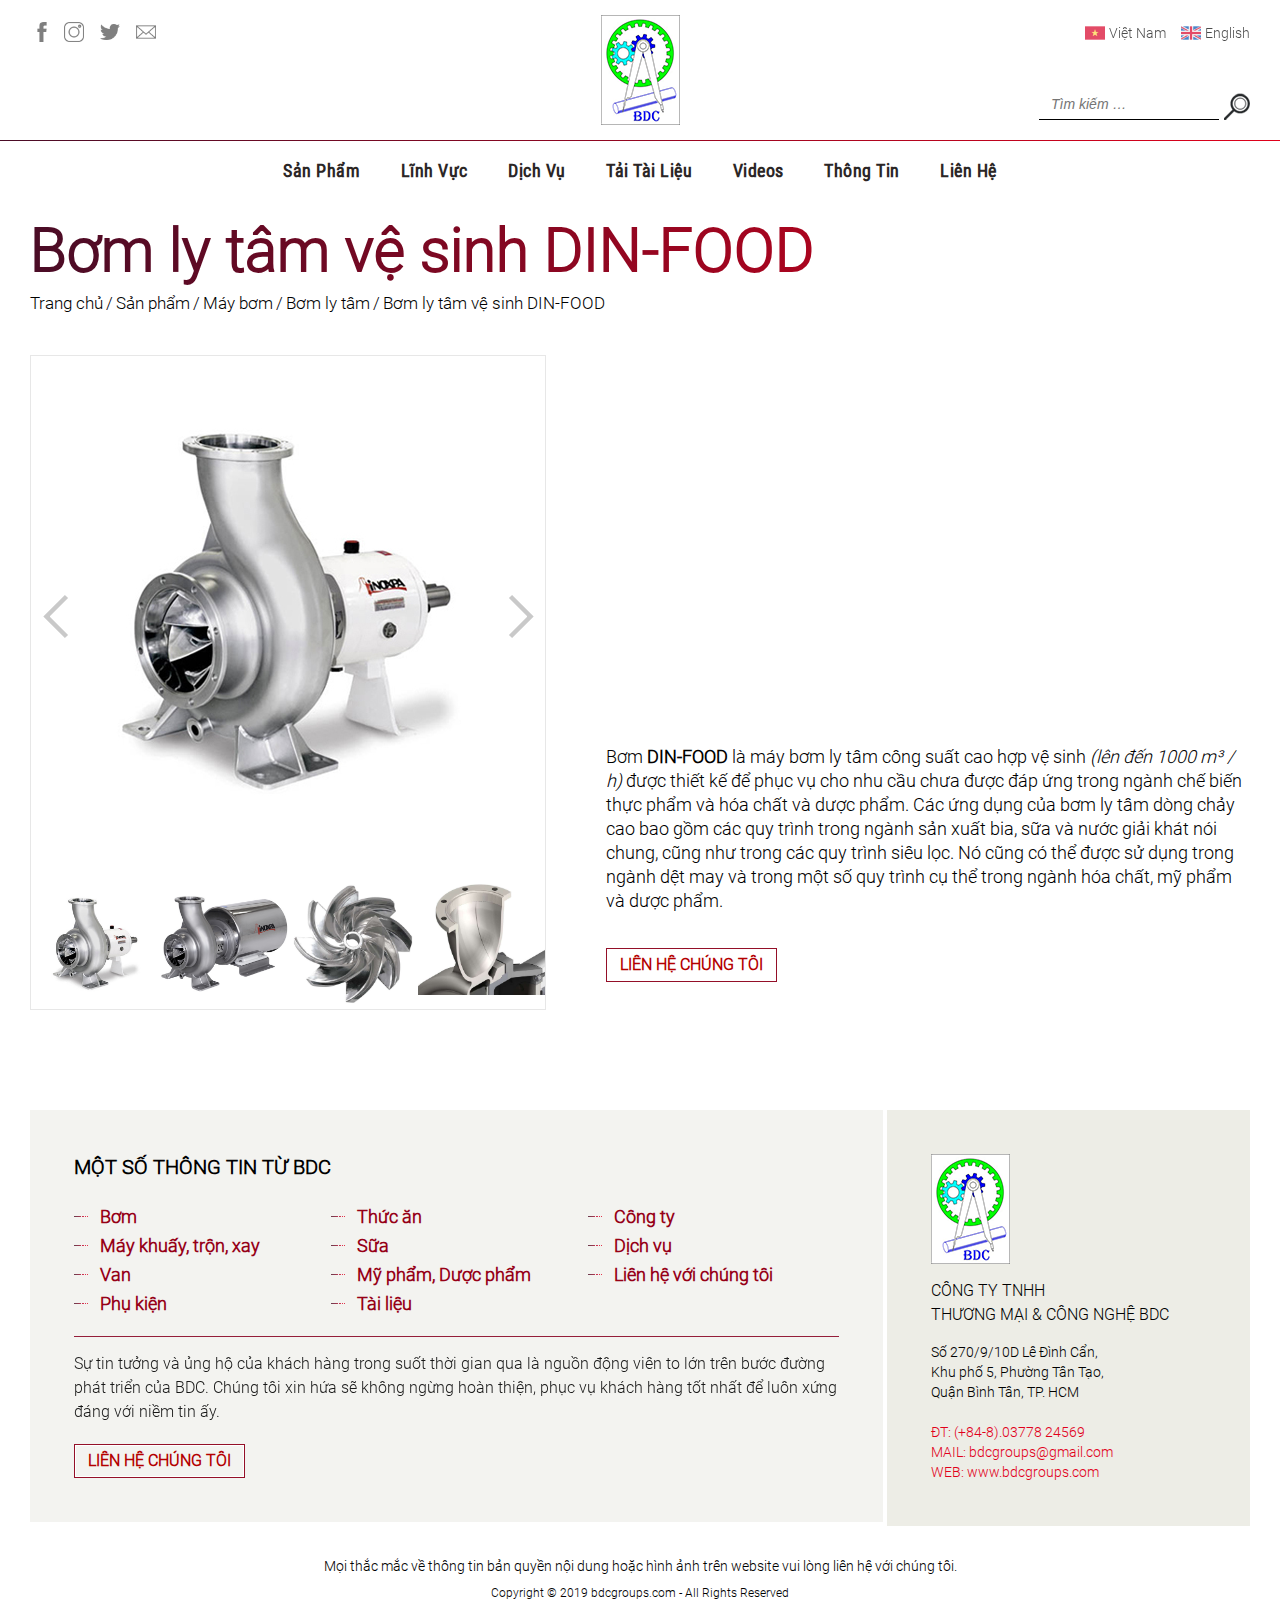
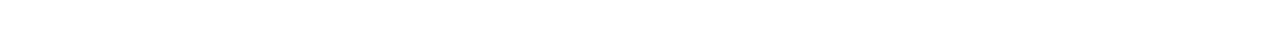
==== details.html @ 0048fda2 "update page" ====
<!DOCTYPE html>
<html>
<head lang="vi">
  <meta charset="utf-8">
  <meta http-equiv="X-UA-Compatible" content="IE=edge">
  <meta name="viewport" content="width=device-width, initial-scale=1.0, maximum-scale=1.0">
  <link rel="icon" type="image/x-icon" href="">
  <meta name="robots" content="noindex,nofollow">
  <meta name="description" content="">
  <meta name="keywords" content="">
  <meta property="og:url" content="">
  <meta property="image" content="">
  <meta property="og:title" content="CÔNG TY TNHH THƯƠNG MẠI & CÔNG NGHỆ BDC">
  <meta property="og:description" content="">
  <meta property="fb:app_id" content="">
  <meta property="og:type" content="website">
  <title>Details | CÔNG TY TNHH THƯƠNG MẠI & CÔNG NGHỆ BDC</title>
  <link rel="stylesheet" href="shared/slider/slick.css">
  <link rel="stylesheet" href="style.css">
</head>
<body>
  <header class="header">
    <div class="header-top">
      <div class="row">
        <h1 class="header-logo"><a href="/"><img src="shared/images/img_logo.png" alt="CÔNG TY TNHH THƯƠNG MẠI & CÔNG NGHỆ BDC"></a></h1>
        <div class="header-social pc">
          <ul>
            <li><a href="#" class="fb">Facebook</a></li>
            <li><a href="#" class="in">Instagram</a></li>
            <li><a href="#" class="tw">Twitter</a></li>
            <li><a href="#" class="ma">Email</a></li>
          </ul>
        </div>
        <div class="header-flag pc">
          <ul>
            <li><a href="#" class="vn">Việt Nam</a></li>
            <li><a href="#" class="en">English</a></li>
          </ul>
        </div>
        <div class="header-search pc">
          <form role="search" method="get" class="search-form" action="/">
            <label>
              <input type="search" class="search-field" placeholder="Tìm kiếm …" value="" name="s">
            </label>
            <button type="submit" class="search-submit"><span class="screen-reader-text">Tìm kiếm</span></button>
          </form>
        </div>
      </div>
    </div>
    <div class="header-navigation pc">
      <div class="inr">
        <div class="row">
          <div class="logo"><a href="/"><img src="shared/images/img_logo.png" alt="CÔNG TY TNHH THƯƠNG MẠI & CÔNG NGHỆ BDC"></a></div>
          <div class="site-header-menu">
            <nav class="main-navigation" role="navigation">
              <div class="menu-top-menu-container">
                <ul class="primary-menu">
                  <li><a href="#">Sản Phẩm</a></li>
                  <li class="active"><a href="#">Lĩnh Vực</a>
                    <ul class="sub-menu">
                      <li><a href="#">Thức Ăn</a></li>
                      <li><a href="#">Sản Phẩm Bơ Sữa</a></li>
                      <li><a href="#">Mỹ Phẩm</a></li>
                    </ul>
                  </li>
                  <li><a href="#">Dịch Vụ</a></li>
                  <li><a href="#">Tải Tài Liệu</a></li>
                  <li><a href="#">Videos</a></li>
                  <li><a href="#">Thông Tin</a></li>
                  <li><a href="#">Liên Hệ</a></li>
                </ul>
              </div>
            </nav>
          </div>
        </div>
      </div>
    </div>
    <span class="header-btn sp"></span>
    <div class="header-menusp sp">
      <span class="header-btn-close"></span>
      <div class="hld">
        <ul class="lang">
          <li><a href="#" class="vn">Việt Nam</a></li>
          <li><a href="#" class="en">English</a></li>
        </ul>
        <div class="search">
          <form role="search" method="get" class="search-form" action="/">
            <label>
              <input type="search" class="search-field" placeholder="Tìm kiếm …" value="" name="s">
            </label>
            <button type="submit" class="search-submit"><span class="screen-reader-text">Tìm kiếm</span></button>
          </form>
        </div>
        <div class="site-header-menu">
          <nav class="main-navigation" role="navigation">
            <div class="menu-top-menu-container">
              <ul class="primary-menu">
                <li><a href="#">Sản Phẩm</a></li>
                <li class="active"><a href="#">Lĩnh Vực</a>
                  <ul class="sub-menu">
                    <li><a href="#">Thức Ăn</a></li>
                    <li><a href="#">Sản Phẩm Bơ Sữa</a></li>
                    <li><a href="#">Mỹ Phẩm</a></li>
                  </ul>
                </li>
                <li><a href="#">Dịch Vụ</a></li>
                <li><a href="#">Tải Tài Liệu</a></li>
                <li><a href="#">Videos</a></li>
                <li><a href="#">Thông Tin</a></li>
                <li><a href="#">Liên Hệ</a></li>
              </ul>
            </div>
          </nav>
        </div>
        <div class="info">
          <div class="img"><img src="shared/images/img_logo.png" alt="CÔNG TY TNHH THƯƠNG MẠI & CÔNG NGHỆ BDC"></div>
          <h2 class="ttl">Công Ty TNHH <br>Thương Mại & Công Nghệ BDC</h2>
          <p class="addr">Số 270/9/10D Lê Đình Cẩn, <br>Khu phố 5, Phường Tân Tạo, <br>Quận Bình Tân, TP. HCM</p>
          <p class="tel"><a href="tel:+840377824569">ĐT: (+84-8).03778 24569</a><br><a href="mailto:bdcgroups@gmail.com">MAIL: bdcgroups@gmail.com</a><br><a href="www.bdcgroups.com">WEB: www.bdcgroups.com</a></p>
          <ul class="social">
            <li><a href="#" class="fb">Facebook</a></li>
            <li><a href="#" class="in">Instagram</a></li>
            <li><a href="#" class="tw">Twitter</a></li>
            <li><a href="#" class="ma">Email</a></li>
          </ul>
        </div>
      </div>
    </div>
  </header>
  <main class="main">
    <div class="row">
      <div class="content-detail">
        <h2 class="entry-title">Bơm ly tâm vệ sinh DIN-FOOD</h2>
        <div class="bread">
          <ul>
            <li><a href="/">Trang chủ</a></li>
            <li><a href="#">Sản phẩm</a></li>
            <li><a href="#">Máy bơm</a></li>
            <li><a href="#">Bơm ly tâm</a></li>
            <li>Bơm ly tâm vệ sinh DIN-FOOD</li>
          </ul>
        </div>
        <div class="box-detail">
          <div class="col02 tp04">
            <div>
              <div class="box-detail-img">
                <div class="slider-for">
                  <div><img src="shared/images/products/details/img_pro_dt01.jpg" alt=""></div>
                  <div><img src="shared/images/products/details/img_pro_dt02.jpg" alt=""></div>
                  <div><img src="shared/images/products/details/img_pro_dt03.jpg" alt=""></div>
                  <div><img src="shared/images/products/details/img_pro_dt04.jpg" alt=""></div>
                  <div><img src="shared/images/products/details/img_pro_dt05.jpg" alt=""></div>
                  <div><img src="shared/images/products/details/img_pro_dt06.jpg" alt=""></div>
                </div>
                <div class="slider-nav">
                  <div><img src="shared/images/products/details/img_pro_dt01.jpg" alt=""></div>
                  <div><img src="shared/images/products/details/img_pro_dt02.jpg" alt=""></div>
                  <div><img src="shared/images/products/details/img_pro_dt03.jpg" alt=""></div>
                  <div><img src="shared/images/products/details/img_pro_dt04.jpg" alt=""></div>
                  <div><img src="shared/images/products/details/img_pro_dt05.jpg" alt=""></div>
                  <div><img src="shared/images/products/details/img_pro_dt06.jpg" alt=""></div>
                </div>
              </div>
            </div>
            <div>
              <div class="box-yt">
                <iframe width="100%" height="240" src="https://www.youtube.com/embed/WGyHcauDKmI" frameborder="0" allowfullscreen=""></iframe>
              </div>
              <div class="box-shot-info free-txt">
                <p>Bơm <strong>DIN-FOOD</strong> là máy bơm ly tâm công suất cao hợp vệ sinh <i>(lên đến 1000 m³ / h)</i> được thiết kế để phục vụ cho nhu cầu chưa được đáp ứng trong ngành chế biến thực phẩm và hóa chất và dược phẩm. Các ứng dụng của bơm ly tâm dòng chảy cao bao gồm các quy trình trong ngành sản xuất bia, sữa và nước giải khát nói chung, cũng như trong các quy trình siêu lọc. Nó cũng có thể được sử dụng trong ngành dệt may và trong một số quy trình cụ thể trong ngành hóa chất, mỹ phẩm và dược phẩm.</p>
              </div>
              <a href="#" class="box-btn tp01"><span>LIÊN HỆ CHÚNG TÔI</span></a>
            </div>
          </div>
        </div>
      </div>
    </div>
  </main>
  <footer class="footer">
    <div class="row">
      <div class="col02 tp03">
        <div>
          <div class="link mh">
            <h2 class="ttl">Một số thông tin từ BDC</h2>
            <div class="col03">
              <div>
                <ul>
                  <li><a href="#">Bơm</a></li>
                  <li><a href="#">Máy khuấy, trộn, xay</a></li>
                  <li><a href="#">Van</a></li>
                  <li><a href="#">Phụ kiện</a></li>
                </ul>
              </div>
              <div>
                <ul>
                  <li><a href="#">Thức ăn</a></li>
                  <li><a href="#">Sữa</a></li>
                  <li><a href="#">Mỹ phẩm, Dược phẩm</a></li>
                  <li><a href="#">Tài liệu</a></li>
                </ul>
              </div>
              <div>
                <ul>
                  <li><a href="#">Công ty</a></li>
                  <li><a href="#">Dịch vụ</a></li>
                  <li><a href="#">Liên hệ với chúng tôi</a></li>
                </ul>
              </div>
            </div>
            <p class="desc">Sự tin tưởng và ủng hộ của khách hàng trong suốt thời gian qua là nguồn động viên to lớn trên bước đường phát triển của BDC. Chúng tôi xin hứa sẽ không ngừng hoàn thiện, phục vụ khách hàng tốt nhất để luôn xứng đáng với niềm tin ấy.</p>
            <a href="#" class="box-btn tp01"><span>LIÊN HỆ CHÚNG TÔI</span></a>
          </div>
        </div>
        <div>
          <div class="info mh">
            <div class="img"><img src="shared/images/img_logo.png" alt="CÔNG TY TNHH THƯƠNG MẠI & CÔNG NGHỆ BDC"></div>
            <h2 class="ttl">Công Ty TNHH <br>Thương Mại & Công Nghệ BDC</h2>
            <p class="addr">Số 270/9/10D Lê Đình Cẩn, <br>Khu phố 5, Phường Tân Tạo, <br>Quận Bình Tân, TP. HCM</p>
            <p class="tel"><a href="tel:+840377824569">ĐT: (+84-8).03778 24569</a><br><a href="mailto:bdcgroups@gmail.com">MAIL: bdcgroups@gmail.com</a><br><a href="www.bdcgroups.com">WEB: www.bdcgroups.com</a></p>
          </div>
        </div>
      </div>
      <div class="copyright">
        <p>Mọi thắc mắc về thông tin bản quyền nội dung hoặc hình ảnh trên website vui lòng liên hệ với chúng tôi.</p>
        <small>Copyright © <span class="tm-current-year">2019</span> <a href="www.bdcgroups.com">bdcgroups.com</a> - All Rights Reserved</small>
      </div>
    </div>
  </footer>
  <script src="shared/js/jquery.min.js"></script>
  <script src="shared/slider/slick.min.js"></script>
  <script src="shared/js/jquery.matchheight.js"></script>
  <script src="shared/js/main.js"></script>
</body>
</html>
---- style.css ----
@charset "UTF-8";
@font-face {
  font-family: 'Roboto';
  src: url('shared/fonts/Roboto/Roboto-Light.ttf') format('truetype');
}
@font-face {
  font-family: 'Roboto Condensed';
  src: url('shared/fonts/Roboto_Condensed/RobotoCondensed-Light.ttf') format('truetype');
}
@font-face {
  font-family: 'Roboto Condensed Regular';
  src: url('shared/fonts/Roboto_Condensed/RobotoCondensed-Regular.ttf') format('truetype');
}
html, body, div, span, applet, object, iframe, h1, h2, h3, h4, h5, h6, p, blockquote, pre, a, abbr, acronym, address, big, cite, code, del, dfn, em, img, ins, kbd, q, s, samp, small, strike, strong, sub, sup, tt, var, b, u, i, center, dl, dt, dd, ol, ul, li, fieldset, form, label, legend, table, caption, tbody, tfoot, thead, tr, th, td, article, aside, canvas, details, embed, figure, figcaption, footer, header, hgroup, menu, nav, output, ruby, section, summary, time, mark, audio, video {
  margin: 0;
  padding: 0;
  border: 0;
  font-size: 100%;
  font: inherit;
  vertical-align: baseline;
}
article, aside, details, figcaption, figure, footer, header, hgroup, menu, nav, section {
  display: block;
}
body {
  line-height: 1;
}
ol, ul {
  list-style: none;
}
blockquote, q {
  quotes: none;
}
blockquote:before, blockquote:after, q:before, q:after {
  content: '';
  content: none;
}
table {
  border-collapse: collapse;
  border-spacing: 0;
}
* {
  box-sizing: border-box;
}
body {
  font-family: 'Roboto', sans-serif;
  font-size: 18px;
  line-height: 24px;
  color: #000;
  background-color: #fff;
}
a {
  color: #000;
  text-decoration: none;
}
*:hover, *:hover:before, *:hover:after {
  -webkit-transition: all .5s ease;
  transition: all .5s ease;
}
a:hover {
  color: #bb001b;
}
img {
  vertical-align: top;
  max-width: 100%;
  height: auto;
}
iframe {
  display: block;
  width: 100%;
  height: 100%;
}
.row {
  max-width: 1280px;
  padding: 0 30px;
  position: relative;
  overflow: hidden;
  margin: auto;
}
.header-logo {
  padding: 15px 0;
  text-align: center;
}
.header-top {
  border-bottom: 1px solid #e0001b;
  -moz-border-image: -moz-linear-gradient(right, #e0001b 0%, #4a0c26 100%);
  -webkit-border-image: -webkit-linear-gradient(right, #e0001b 0%, #4a0c26 100%);
  border-image: linear-gradient(to left, #e0001b 0%, #4a0c26 100%);
  border-image-slice: 1;
}
.header-social {
  position: absolute;
  top: 20px;
  left: 30px;
}
.header-social ul, .header-flag ul {
  overflow: hidden;
}
.header-social li {
  float: left;
  margin-right: 12px;
}
.header-flag li {
  float: left;
  margin-left: 15px;
}
.header-social a, .header-menusp .social a {
  background: no-repeat center;
  background-size: auto 20px;
  display: block;
  width: 24px;
  height: 24px;
  font-size: 0;
  opacity: .5;
}
.header-flag a, .header-menusp .lang a {
  font-size: 14px;
  line-height: 20px;
  padding-left: 24px;
  background: no-repeat 0 -2px;
  background-size: auto 20px;
  opacity: .7;
}
.header-social a:hover, .header-flag a:hover {
  opacity: 1;
}
.header-menusp .social {
  text-align: center;
}
.header-menusp .social li {
  display: inline-block;
  vertical-align: top;
  margin: 20px 5px;
}
.header-menusp .social a {
  background-size: auto 24px;
  width: 32px;
  height: 32px;
  opacity: .8;
}
.header-social .fb, .header-menusp .social .fb {
  background-image: url(shared/images/img_fb.png);
  margin-right: -4px;
}
.header-social .in, .header-menusp .social .in {
  background-image: url(shared/images/img_in.png);
}
.header-social .tw, .header-menusp .social .tw {
  background-image: url(shared/images/img_tw.png);
}
.header-social .ma, .header-menusp .social .ma {
  background-image: url(shared/images/img_ma.png);
}
.header-flag .vn, .header-menusp .lang .vn {
  background-image: url(shared/images/img_vie.png);
}
.header-flag .en, .header-menusp .lang .en {
  background-image: url(shared/images/img_eng.png);
}
.header-flag {
  position: absolute;
  top: 20px;
  right: 30px;
}
.header-menusp .lang a {
  opacity: 1;
}
.header-menusp .lang {
  text-align: center;
  border-bottom: 1px solid #fff;
  background: #ececec;
  padding: 10px 0;
}
.header-menusp .lang li {
  display: inline-block;
  vertical-align: top;
  margin: 0 10px;
}
.header-search {
  position: absolute;
  bottom: 20px;
  right: 30px;
}
.header-search .search-field, .header-menusp .search .search-field {
  font-size: 14px;
  color: #918d8d;
  line-height: 30px;
  padding: 0 12px;
  width: 180px;
  border: none;
  border-bottom: 1px solid #000;
  outline: none;
  font-style: italic;
}
.header-menusp .search .search-field {
  background: #f4f5ef;
  padding: 7px 55px 7px 20px;
  width: 100%;
  border: none;
}
.header-search .search-submit, .header-menusp .search .search-submit {
  width: 26px;
  height: 27px;
  font-size: 0;
  background: url(shared/images/img_search.png);
  border: none;
  cursor: pointer;
  outline: none;
}
.header-menusp .search .search-submit {
  position: absolute;
  top: 6px;
  right: 20px;
}
.header-search .search-submit:hover {
  background-position: right top;
  -webkit-transition: none;
  transition: none;
}
.header-search label {
  float: left;
  margin-right: 5px;
}
.header-navigation .main-navigation {
  font-family: 'Roboto Condensed Regular', sans-serif;
  font-weight: bold;
  letter-spacing: .5px;
  text-align: center;
}
.header-navigation .main-navigation .primary-menu>li {
  display: inline-block;
  vertical-align: top;
  position: relative;
}
.header-navigation .main-navigation .primary-menu>li>a {
  color: #2b2626;
  padding: 0 18px;
  display: block;
}
.header-navigation .main-navigation .primary-menu a:hover {
  color: #bb001b;
}
@media (min-width: 769px) {
  .main-navigation .sub-menu {
    border-bottom: 1px solid #d1d1d1;
    display: block;
    left: auto;
    margin: 0;
    position: absolute;
    z-index: 99999;
    top: 48px;
    white-space: nowrap;
    text-align: left;
    font-family: 'Roboto Condensed', sans-serif;
    font-weight: normal;
    box-shadow: 0px 1px 15px -3px rgba(0, 0, 0, 0.2);
    opacity: 0;
    visibility: hidden;
    font-size: 17px;
  }
  .header-navigation .main-navigation .sub-menu.active {
    opacity: 1;
    visibility: visible;
    -webkit-transition: all .5s ease;
    transition: all .5s ease;
  }
  .header-navigation .main-navigation .sub-menu>li {
    background-color: #fff;
    border: 1px solid #d1d1d1;
    border-bottom-width: 0;
  }
  .header-navigation .main-navigation .sub-menu>li>a {
    color: #1a1a1a;
    display: block;
    outline-offset: -1px;
    padding: 0 20px;
    font-weight: bold;
    line-height: 40px;
  }
  .header-navigation .main-navigation .sub-menu:before, .header-navigation .main-navigation .sub-menu:after {
    border-style: solid;
    content: "";
    position: absolute;
  }
  .header-navigation .main-navigation .sub-menu:before {
    border-color: #d1d1d1 transparent;
    border-width: 0 10px 10px;
    left: 23px;
    top: -9px;
  }
  .header-navigation .main-navigation .sub-menu:after {
    border-color: #fff transparent;
    border-width: 0 8px 8px;
    left: 25px;
    top: -7px;
  }
  .header-navigation.active .main-navigation {
    text-align: left;
  }
  .header-navigation .main-navigation .primary-menu {
    padding: 10px 0;
    line-height: 40px;
  }
  .header-navigation {
    height: 60px;
  }
  .header-navigation .row {
    overflow: visible;
  }
  .header-navigation.active>.inr {
    position: fixed;
    top: 0;
    left: 0;
    width: 100%;
    z-index: 1000;
    background: #fff;
    border-bottom: 1px solid #e0001b;
    -moz-border-image: -moz-linear-gradient(right, #e0001b 0%, #4a0c26 100%);
    -webkit-border-image: -webkit-linear-gradient(right, #e0001b 0%, #4a0c26 100%);
    border-image: linear-gradient(to left, #e0001b 0%, #4a0c26 100%);
    border-image-slice: 1;
    -webkit-animation: menutop .5s;
    animation: menutop .5s;
  }
  @-webkit-keyframes menutop {
    0% {
      top: -60px;
      opacity: 0;
    }
    100% {
      top: 0;
      opacity: 1;
    }
  }
  @keyframes menutop {
    0% {
      top: -60px;
      opacity: 0;
    }
    100% {
      top: 0;
      opacity: 1;
    }
  }
  .header-navigation .logo {
    display: none;
    margin-right: 30px;
    float: left;
  }
  .header-navigation .logo img {
    max-height: 60px;
  }
  .header-navigation.active .logo {
    display: block;
  }
}
.slider {
  overflow: hidden;
}
.slick-dots {
  text-align: center;
  margin-top: -30px;
  position: relative;
}
.slick-dots li {
  display: inline-block;
  vertical-align: top;
  width: 20px;
  height: 20px;
  margin: 0 3px;
}
.slick-dots button {
  font-size: 0;
  background: #E7E7E9;
  width: 12px;
  height: 12px;
  border: none;
  outline: none;
  display: inline-block;
  vertical-align: top;
  border-radius: 50%;
  cursor: pointer;
}
.slick-dots .slick-active button, .slick-dots button:hover {
  background: #B71522;
}
[class*="sec0"] {
  padding: 50px 0;
  background: no-repeat center;
}
[class*="col0"] {
  overflow: hidden;
  position: relative;
}
[class*="col0"]>* {
  float: left;
  width: 50%;
}
.col03 {
  margin: 0 -3px;
}
.col03>* {
  padding: 0 3px;
  width: 33.33%;
}
.col02 {
  margin: 0 -15px;
}
.col02>* {
  width: 50%;
  padding: 0 15px;
}
.col02.tp01 {
  margin: 0 -30px;
}
.col02.tp01>* {
  width: 50%;
  padding: 0 30px;
}
.col02.tp02 {
  margin: 0 -30px;
}
.col02.tp02>* {
  width: 55%;
  padding: 0 30px;
}
.col02.tp02>:first-child {
  width: 45%;
}
.col02.tp03 {
  margin: 0 -2px;
}
.col02.tp03>* {
  width: 30%;
  padding: 0 2px;
}
.col02.tp03>:first-child {
  width: 70%;
}
.col02.tp04 {
  margin: 0 -30px;
}
.col02.tp04>* {
  width: 55%;
  padding: 0 30px;
}
.col02.tp04>:first-child {
  width: 45%;
}
.box-catalog {
  background: #d6d6d3;
  padding: 30px;
  -webkit-transition: all .3s ease;
  transition: all .3s ease;
}
.box-catalog:hover {
  background: #f9f9f6;
}
.box-catalog ul {
  max-width: 70%;
  margin: auto;
  font-family: 'Roboto Condensed', sans-serif;
  letter-spacing: .5px;
  line-height: 28px;
  font-size: 19px;
  margin-top: 10px;
}
.box-catalog a {
  color: #960017;
  padding-left: 25px;
  background: url(shared/images/icon_list01.png) no-repeat left center;
  -webkit-transition: all .3s ease;
  transition: all .3s ease;
}
.box-catalog a:hover {
  margin-left: 6px;
}
.sec02 {
  background-image: url(shared/images/img_sec02_01.jpg);
}
.box-videos {
  color: #fff;
  max-width: 550px;
  margin: 40px auto;
  padding: 60px 30px;
  position: relative;
  text-align: center;
  line-height: 26px;
  background: -moz-linear-gradient(left, rgba(45, 5, 6, 0.9) 0%, rgba(223, 0, 27, 0.9) 100%);
  background: -webkit-linear-gradient(left, rgba(45, 5, 6, 0.9) 0%, rgba(223, 0, 27, 0.9) 100%);
  background: linear-gradient(to right, rgba(45, 5, 6, 0.9) 0%, rgba(223, 0, 27, 0.9) 100%);
  filter: progid:DXImageTransform.Microsoft.gradient( startColorstr='#e62d0506', endColorstr='#e6df001b', GradientType=1);
}
.box-videos .ttl, .box-maps .ttl {
  font-size: 42px;
  line-height: 54px;
  font-family: 'Roboto Condensed', sans-serif;
  margin-bottom: 12px;
}
.box-btn {
  display: inline-block;
  vertical-align: top;
  margin-top: 20px;
  font-size: 16px;
  position: relative;
  overflow: hidden;
}
.box-btn span {
  border: 1px solid #fff;
  padding: 3px 12px;
  color: #fff;
  display: block;
  position: relative;
  z-index: 2;
}
.box-btn:hover span {
  color: #000;
}
.box-btn:before {
  content: '';
  width: 100%;
  height: 100%;
  background: #fff;
  position: absolute;
  top: 0;
  left: -100%;
  z-index: 1;
  -webkit-transition: all .3s ease;
  transition: all .3s ease;
}
.box-btn:hover:before {
  left: 0;
}
.box-btn.tp01 {
  border: 1px solid #940f28;
}
.box-btn.tp01 span {
  color: #b40000;
  font-weight: bold;
}
.box-btn.tp01:hover span {
  color: #fff;
}
.box-btn.tp01:before {
  background: -moz-linear-gradient(left, rgba(45, 5, 6, 0.9) 0%, rgba(223, 0, 27, 0.9) 100%);
  background: -webkit-linear-gradient(left, rgba(45, 5, 6, 0.9) 0%, rgba(223, 0, 27, 0.9) 100%);
  background: linear-gradient(to right, rgba(45, 5, 6, 0.9) 0%, rgba(223, 0, 27, 0.9) 100%);
  filter: progid:DXImageTransform.Microsoft.gradient( startColorstr='#e62d0506', endColorstr='#e6df001b', GradientType=1);
}
.sec03 .ttl {
  font-size: 30px;
  line-height: 44px;
  font-family: 'Roboto Condensed', sans-serif;
  margin: 15px 0;
}
.sec03 .ttl a {
  color: #1a171b;
  padding-right: 27px;
  background: url(shared/images/icon_list01.png) no-repeat right 21px;
}
.sec03 .ttl a:hover {
  color: #bb001b;
}
.box-customer {
  overflow: hidden;
}
.box-customer .inr {
  background: #f3f3ee;
  padding: 15px 30px;
  font-size: 14px;
  line-height: 20px;
}
.box-customer .img {
  background: #fff;
  text-align: center;
  padding: 10px 0;
  overflow: hidden;
}
.box-customer img {
  max-height: 110px;
  -webkit-transition: all .3s ease;
  transition: all .3s ease;
}
.box-customer .img:hover img {
  -webkit-transform: scale(1.1);
  transform: scale(1.1);
}
.box-customer li {
  margin: 15px 0;
}
.box-customer p {
  font-size: 18px;
  line-height: 24px;
  font-weight: bold;
  margin-top: 3px;
}
.box-customer .date {
  border-left: 6px solid #8b0727;
  color: #a20529;
  padding: 5px 8px 2px;
  margin-bottom: 5px;
}
.box-news ul li+li {
  margin-top: 10px;
}
.box-news ul a {
  display: block;
  position: relative;
  background: #f3f3ee;
  padding: 15px;
  min-height: 126px;
  border-left: 6px solid #8b0727;
}
.box-news ul a:hover {
  box-shadow: 0px 1px 10px -3px rgba(0, 0, 0, 0.4);
}
.box-news .img {
  position: absolute;
  top: 0;
  left: 0;
  height: 100%;
  width: 182px;
  background: no-repeat center;
  background-size: auto 100%;
}
.box-news .inr {
  padding-left: 182px;
  font-size: 14px;
  line-height: 20px;
}
.box-news .news-ttl {
  font-size: 20px;
  font-family: 'Roboto Condensed', sans-serif;
  color: #a20529;
  line-height: 24px;
  font-weight: bold;
  margin-bottom: 5px;
}
.sec04 {
  background-image: url(shared/images/img_sec04_01.jpg);
  background-size: cover;
  background-attachment: fixed;
  padding: 0;
}
.sec04 .inr {
  background-color: rgba(255, 255, 255, 0.6);
  padding: 60px 0;
}
.box-info .ttl {
  text-align: right;
  background-image: -moz-gradient( linear, left top, right top, color-stop(0, #4a0c26), color-stop(1, #e0001b));
  background-image: -webkit-gradient( linear, left top, right top, color-stop(0, #4a0c26), color-stop(1, #e0001b));
  background-image: gradient( linear, left top, right top, color-stop(0, #4a0c26), color-stop(1, #e0001b));
  color: transparent;
  -moz-background-clip: text;
  -webkit-background-clip: text;
  background-clip: text;
  font-size: 34px;
  line-height: 42px;
  font-weight: bold;
  font-family: 'Roboto Condensed Regular', sans-serif;
}
.box-info {
  max-width: 1100px;
  margin: auto;
}
.box-info .desc {
  margin-top: 12px;
}
.box-maps {
  height: 450px;
  position: relative;
}
.box-maps .info {
  text-align: center;
  background: -moz-linear-gradient(left, rgba(45, 5, 6, 0.9) 0%, rgba(223, 0, 27, 0.9) 100%);
  background: -webkit-linear-gradient(left, rgba(45, 5, 6, 0.9) 0%, rgba(223, 0, 27, 0.9) 100%);
  background: linear-gradient(to right, rgba(45, 5, 6, 0.9) 0%, rgba(223, 0, 27, 0.9) 100%);
  filter: progid:DXImageTransform.Microsoft.gradient( startColorstr='#e62d0506', endColorstr='#e6df001b', GradientType=1);
  text-align: center;
  color: #fff;
  position: absolute;
  top: 0;
  left: 0;
  width: 38%;
  height: 100%;
  padding: 60px 30px;
}
.box-maps .ttl {
  margin-bottom: 30px;
}
.box-maps .ttl span {
  padding-right: 28px;
  background: url(shared/images/icon_list02.png) no-repeat right 28px;
}
.box-maps .box-btn {
  margin-top: 30px;
}
.sec06 {
  background-image: url(shared/images/img_sec06_01.jpg);
}
.box-download {
  max-width: 550px;
  margin: 45px auto;
  position: relative;
  text-align: center;
  background: -moz-linear-gradient(left, rgba(45, 5, 6, 0.9) 0%, rgba(223, 0, 27, 0.9) 100%);
  background: -webkit-linear-gradient(left, rgba(45, 5, 6, 0.9) 0%, rgba(223, 0, 27, 0.9) 100%);
  background: linear-gradient(to right, rgba(45, 5, 6, 0.9) 0%, rgba(223, 0, 27, 0.9) 100%);
  filter: progid:DXImageTransform.Microsoft.gradient( startColorstr='#e62d0506', endColorstr='#e6df001b', GradientType=1);
}
.box-download a {
  display: block;
  color: #fff;
  height: 190px;
  position: relative;
  font-size: 40px;
  line-height: 56px;
}
.box-download a:after {
  content: '';
  width: 189px;
  height: 261px;
  background: url(shared/images/img_document.png);
  background-size: 100%;
  position: absolute;
  top: -37px;
  right: -100px;
}
.box-download span {
  position: absolute;
  left: 50%;
  top: 50%;
  -webkit-transform: translate(-50%, -50%);
  transform: translate(-50%, -50%);
  padding-left: 64px;
  background: url(shared/images/icon_download.png) no-repeat 0 0;
}
.footer {
  padding-top: 50px;
}
.footer .link {
  background: #f3f3f0;
  padding: 44px;
  position: relative;
}
.footer .link .ttl {
  text-transform: uppercase;
  font-weight: bold;
  font-size: 20px;
  line-height: 26px;
  margin-bottom: 20px;
}
.footer .link ul li {
  margin: 5px 0;
}
.footer .link ul a {
  font-weight: bold;
  color: #960017;
  padding-left: 26px;
  background: url(shared/images/icon_list01.png) no-repeat 0 center;
}
.footer .link ul a:hover {
  opacity: .7;
}
.footer .link .desc {
  border-top: 1px solid #8b0727;
  margin-top: 15px;
  padding-top: 15px;
  opacity: .9;
  font-size: 16px;
}
.footer .info {
  padding: 44px;
  background: #edede6;
  font-size: 14px;
  line-height: 20px;
}
.footer .info .ttl, .header-menusp .info .ttl {
  text-transform: uppercase;
  font-size: 16px;
  line-height: 24px;
  margin: 15px 0;
}
.footer .info .tel, .header-menusp .info .tel {
  margin-top: 20px
}
.footer .info .tel a, .header-menusp .info .tel a {
  color: #e1001a;
}
.footer .info .tel a:hover {
  color: #333;
}
.footer .copyright {
  text-align: center;
  font-size: 14px;
  line-height: 20px;
  padding: 30px 0;
}
.footer .copyright small {
  font-size: 12px;
  line-height: 18px;
  margin-top: 8px;
  display: block;
}
@media (max-width: 1200px) {
  .footer .link ul a {
    font-size: 16px;
  }
}
@media (min-width: 769px) {
  .sp {
    display: none;
  }
}
@media (max-width: 768px) {
  body {
    font-size: 16px;
    line-height: 22px;
    color: #333;
  }
  .pc {
    display: none;
  }
  .row {
    padding: 0 20px;
  }
  .header-logo {
    padding: 12px 0;
    text-align: left;
  }
  .header-logo img {
    max-height: 80px;
  }
  .header-btn {
    width: 40px;
    height: 40px;
    position: absolute;
    top: 30px;
    right: 20px;
    background: url(shared/images/icon_menu.png);
    background-size: 100%;
  }
  .header-menusp {
    position: fixed;
    top: 0;
    left: 0;
    width: 100%;
    height: 100%;
    background: rgba(0, 0, 0, 0.5);
    z-index: 1000;
    opacity: 0;
    visibility: hidden;
    -webkit-transition: all .3s ease;
    transition: all .3s ease;
  }
  .header-menusp.active {
    opacity: 1;
    visibility: visible;
    -webkit-transition: all .5s ease;
    transition: all .5s ease;
  }
  .header-menusp .hld {
    float: right;
    width: 60%;
    background: #fff;
    height: 100%;
    -webkit-box-shadow: -4px 0 20px rgba(0, 0, 0, 0.6);
    -moz-box-shadow: -4px 0 20px rgba(0, 0, 0, 0.6);
    box-shadow: -4px 0 20px rgba(0, 0, 0, 0.6);
    overflow-y: auto;
    position: relative;
    left: 100%;
    -webkit-transition: all .5s ease;
    transition: all .5s ease;
  }
  .header-menusp.active .hld {
    left: 0;
    -webkit-transition: all .5s ease;
    transition: all .5s ease;
  }
  .header-menusp .search {
    background: #f4f5ef;
    border-bottom: 1px solid #e0e0e0;
    position: relative;
  }
  .header-menusp .primary-menu {
    font-family: 'Roboto Condensed', sans-serif;
    font-weight: bold;
    padding: 10px 0;
  }
  .header-menusp .primary-menu a {
    font-size: 120%;
    padding: 7px 20px;
    display: block;
  }
  .header-menusp .primary-menu .sub-menu a {
    padding-left: 35px;
    font-size: 100%;
  }
  .header-menusp .info {
    background: #edece7;
    text-align: center;
    font-weight: bold;
    padding: 30px 20px;
  }
  .header-btn-close {
    width: 45px;
    height: 45px;
    background: url(shared/images/icon_close.png) no-repeat center;
    background-size: 24px;
    position: fixed;
    top: 0;
    right: 0;
    z-index: 1001;
    -webkit-transition: all .3s ease;
    transition: all .3s ease;
  }
  .header-menusp.active .header-btn-close {
    right: 61%;
    -webkit-transition: all .5s ease;
    transition: all .5s ease;
  }
  [class*="sec0"] {
    padding: 30px 0;
  }
  [class*="col0"] {
    overflow: visible;
    margin: 0 !important;
  }
  [class*="col0"]>* {
    float: none;
    width: auto !important;
    padding: 0 !important;
    margin: 20px 0 !important;
  }
  .slider {
    border-bottom: 1px solid #e0001b;
    -moz-border-image: -moz-linear-gradient(right, #e0001b 0%, #4a0c26 100%);
    -webkit-border-image: -webkit-linear-gradient(right, #e0001b 0%, #4a0c26 100%);
    border-image: linear-gradient(to left, #e0001b 0%, #4a0c26 100%);
    border-image-slice: 1;
  }
  .slider .slick-slide {
    padding-bottom: 12%;
  }
  .slider .slick-slide img {
    position: absolute;
    left: -9999px;
    right: -9999px;
    margin: auto;
    top: 0;
    height: 100%;
    max-width: none;
  }
  .box-catalog img {
    display: block;
    margin: auto;
  }
  .box-catalog ul {
    max-width: 60%;
  }
  .box-customer img {
    max-height: none;
    max-width: 70%;
  }
  .box-news {
    margin-top: 50px;
  }
  .box-news ul li+li {
    margin-top: 20px;
  }
  .box-info .ttl {
    text-align: center;
    font-size: 32px;
    line-height: 42px;
  }
  .box-info .desc {
    margin: 12px auto 0;
    max-width: 90%;
  }
  .box-maps .info {
    position: static;
    width: auto;
    height: 100%;
    padding: 45px 30px;
  }
  .box-maps {
    height: auto;
  }
  .box-maps iframe {
    height: 400px;
  }
  .box-download {
    max-width: 450px;
  }
  .box-download a {
    height: 140px;
    font-size: 30px;
  }
  .box-download a:after {
    width: 160px;
    height: 222px;
    background-size: 100%;
    top: -44px;
    right: -72px;
  }
  .footer {
    padding-top: 40px;
  }
  .footer .col02 {
    margin: 0 -20px !important;
  }
  .footer .col02.tp03>* {
    margin: 0 !important;
  }
  .footer .col03>* {
    padding: 15px 0 !important;
    margin: 0 !important;
  }
  .footer .col03>*+* {
    border-top: 1px dashed #bbb;
  }
  .footer .info {
    border-top: 1px solid #fff;
    text-align: center;
    padding: 30px;
    font-size: 16px;
    line-height: 22px;
  }
}
@media (max-width: 639px) {
  body {
    font-size: 14px;
    line-height: 20px;
  }
  .row {
    padding: 0 15px;
  }
  .header-logo img {
    max-height: 72px;
  }
  .header-btn {
    top: 27px;
  }
  .header-menusp .hld {
    width: 76%;
  }
  .header-menusp.active .header-btn-close {
    right: 77%;
  }
  .slider .slick-slide {
    padding-bottom: 16%;
  }
  [class*="sec0"] {
    padding: 20px 0;
  }
  .sec03 .ttl {
    font-size: 28px;
    line-height: 36px;
    margin: 10px 0 15px;
  }
  .box-customer .inr {
    padding: 10px 20px;
  }
  .box-news .img {
    position: static;
    width: auto;
    background-size: cover;
    padding-bottom: 55%;
    display: block;
  }
  .box-news .inr {
    padding-left: 0;
    margin-top: 15px;
  }
  .box-news ul a {
    border-left-width: 4px;
  }
  .box-info .ttl {
    font-size: 30px;
    line-height: 36px;
  }
  .sec04 {
    padding: 0;
  }
  .sec04 .inr {
    padding: 30px 0;
  }
  .box-info .desc {
    max-width: 100%;
    font-size: 120%;
    line-height: 22px;
  }
  .box-download a {
    height: 120px;
    font-size: 24px;
  }
  .box-download span {
    padding-left: 46px;
    background-position: 0 8px;
    background-size: 34px;
    padding-right: 66px;
    white-space: nowrap;
  }
  .box-download a:after {
    width: 110px;
    height: 152px;
    top: -18px;
    right: -10px;
  }
  .footer .link {
    padding: 30px;
  }
  .footer .link .ttl {
    margin-bottom: 10px;
  }
  .box-videos .ttl, .box-maps .ttl {
    font-size: 38px;
    line-height: 46px;
  }
  .box-videos {
    padding: 40px 30px;
  }
  .footer .info .ttl, .header-menusp .info .ttl {
    font-weight: bold;
  }
}
@media (max-width: 374px) {
  .box-catalog ul {
    max-width: 80%;
  }
  .box-videos {
    margin: 30px auto;
    padding: 40px 20px;
    line-height: 22px;
  }
  .box-customer .inr {
    padding: 10px 15px;
  }
  .box-videos .ttl, .box-maps .ttl {
    font-size: 34px;
    line-height: 40px;
  }
  .box-maps .ttl span {
    background-position: right 23px;
  }
  .box-maps .info {
    padding: 40px 20px;
  }
  .box-download span {
    padding-right: 82px;
  }
}
.main {
  padding: 15px 0 30px;
}
.sidebar {
  width: 320px;
  float: left;
  border-right: 1px solid #e7e7e7;
  padding: 35px 15px;
}
.content {
  float: right;
  width: calc(100% - 320px);
  padding-left: 35px;
}
.pro-side .ttl {
  font-size: 24px;
  line-height: 30px;
  border-bottom: 1px solid #b9b6ad;
  padding: 3px 0;
  font-family: 'Roboto Condensed', sans-serif;
  letter-spacing: .5px;
}
.pro-side .item+.item .ttl {
  margin-top: 15px;
}
.pro-side ul {
  padding: 10px 20px 5px;
  display: none;
}
.pro-side ul.active {
  display: block;
}
.pro-side li {
  margin: 10px 0;
}
.pro-side a {
  font-weight: bold;
  display: block;
  position: relative;
}
.pro-side .ttl a.active, .pro-side .ttl a:hover, .pro-side .ttl a:hover:after {
  color: #a8001b;
}
.pro-side .ttl a:after {
  -webkit-transition: all 0.5s ease;
  transition: all 0.5s ease;
  -webkit-transform: rotate(0deg);
  transform: rotate(0deg);
  position: absolute;
  content: '+';
  color: #a5a5a5;
  font-size: 32px;
  right: 0;
  top: 0;
  font-family: 'Roboto', sans-serif;
  font-weight: normal;
}
.pro-side .ttl a.active:after {
  -webkit-transform: rotate(46deg);
  transform: rotate(46deg);
  color: #a8001b;
}
.entry-title, .page-title {
  font-size: 60px;
  line-height: 70px;
  font-weight: bold;
  background-image: -moz-gradient( linear, left top, right top, color-stop(0, #4a0c26), color-stop(1, #e0001b));
  background-image: -webkit-gradient( linear, left top, right top, color-stop(0, #4a0c26), color-stop(1, #e0001b));
  background-image: gradient( linear, left top, right top, color-stop(0, #4a0c26), color-stop(1, #e0001b));
  color: transparent;
  -moz-background-clip: text;
  -webkit-background-clip: text;
  background-clip: text;
}
.bread ul {
  font-size: 0;
  margin-top: 5px;
}
.bread li {
  display: inline-block;
  vertical-align: top;
  font-size: 17px;
  line-height: 24px;
  margin-right: 3px;
}
.bread li+li:before {
  content: '/';
  margin-right: 3px;
}
.pro-list {
  margin-top: 30px;
}
.pro-list ul {
  margin: 0 -10px;
}
.pro-list ul:after {
  content: '';
  display: table;
  clear: both;
}
.pro-list li {
  float: left;
  width: 33.33%;
  padding: 0 10px;
  margin: 20px 0;
}
.pro-list a {
  border: 1px solid #f5f5f5;
  display: block;
  padding: 20px;
  font-size: 14px;
  line-height: 18px;
}
.pro-list a:hover {
  -moz-box-shadow: 0 0 5px #e6e6e6;
  -webkit-box-shadow: 0 0 5px #e6e6e6;
  box-shadow: 0 0 5px #e6e6e6;
}
.pro-list .ttl {
  color: #a8001b;
  font-size: 20px;
  margin-bottom: 15px;
  text-transform: uppercase;
  font-weight: bold;
}
.pro-list .sttl {
  color: #959292;
  font-size: 15px;
  font-weight: bold;
  text-transform: uppercase;
  line-height: 20px;
  padding-bottom: 6px;
}
.pro-list .img {
  display: block;
  text-align: center;
  overflow: hidden;
  margin-bottom: 5px;
}
.pro-list img {
  max-height: 90%;
  -webkit-transition: all .3s ease;
  transition: all .3s ease;
}
.pro-list a:hover img {
  -webkit-transform: scale(1.1);
  transform: scale(1.1);
  -webkit-transition: all .5s ease;
  transition: all .5s ease;
}
@media (max-width: 1200px) {
  .sidebar {
    width: 290px;
  }
  .content {
    width: calc(100% - 290px);
    padding-left: 30px;
  }
}
@media (max-width: 768px) {
  .pro-list a {
    padding: 15px;
  }
  .entry-title, .page-title {
    font-size: 54px;
    line-height: 56px;
  }
  .sidebar {
    width: auto;
    float: none;
    border: none;
    padding: 10px 0;
  }
  .content {
    width: auto;
    margin-top: 30px;
    padding: 0;
  }
  .entry-title, .page-title {
    font-size: 44px;
    line-height: 46px;
  }
  .pro-list {
    margin-top: 20px;
  }
  .pro-list li {
    float: left;
    width: 50%;
    margin: 15px 0;
  }
  .pro-filter {
    display: block;
    text-align: center;
    margin: 0 -30px;
    border-bottom: 1px solid #c1c1c1;
    font-size: 22px;
    text-transform: uppercase;
    font-weight: bold;
    font-family: 'Roboto Condensed', sans-serif;
    letter-spacing: .5px;
    padding: 0 30px;
  }
  .pro-filter span {
    display: block;
    position: relative;
    padding: 10px 0 12px;
  }
  .pro-side {
    opacity: 0;
    visibility: hidden;
    height: 0;
    -webkit-transition: .1s all ease;
    transition: .1s all ease;
  }
  .pro-side.active {
    height: auto;
    opacity: 1;
    visibility: visible;
    -webkit-transition: .5s all ease;
    transition: .5s all ease;
    margin-top: 30px;
  }
  .pro-filter span:after {
    -webkit-transition: .5s all ease;
    transition: .5s all ease;
    -webkit-transform: rotate(0deg);
    transform: rotate(0deg);
    content: '+';
    position: absolute;
    font-size: 30px;
    right: 0;
    top: 12px;
    font-family: 'Roboto', sans-serif;
  }
  .pro-filter.active span:after {
    -webkit-transform: rotate(46deg);
    transform: rotate(46deg);
  }
}
@media (max-width: 639px) {
  .pro-filter {
    margin: 0 -20px;
    font-size: 20px;
    padding: 0 20px;
    line-height: 24px;
  }
  .pro-filter span {
    display: block;
    position: relative;
    padding: 8px 0 10px;
  }
  .pro-filter span:after {
    font-size: 26px;
    top: 8px;
  }
  .pro-side .ttl {
    font-size: 22px;
    line-height: 28px;
  }
  .pro-side ul {
    font-size: 16px;
    line-height: 22px;
  }
  .entry-title, .page-title {
    font-size: 36px;
    line-height: 42px;
  }
  .pro-list ul {
    margin: 0 -5px;
  }
  .pro-list li {
    margin: 10px 0;
    padding: 0 5px;
  }
  .pro-list .ttl {
    font-size: 18px;
    line-height: 24px;
    margin-bottom: 10px;
  }
  .pro-list .sttl {
    font-size: 14px;
    line-height: 18px;
  }
  .bread li {
    font-size: 14px;
    line-height: 20px;
  }
  .main {
    padding: 15px 0;
  }
  .pro-list a {
    padding: 10px;
  }
}
.box-detail {
  padding: 40px 0 20px;
}
.box-detail-img {
  border: 1px solid #e7e7e7;
}
.box-detail-img img {
  margin: auto;
}
[class*="slider"] {
  display: none;
}
[class*="slider"].slick-initialized {
  display: block;
}
.box-detail-img .slick-arrow {
  width: 50px;
  height: 50px;
  font-size: 0;
  background: url(shared/images/icon_next.png);
  background-size: 100%;
  position: absolute;
  top: 45%;
  border: none;
  outline: none;
  cursor: pointer;
  z-index: 10;
}
.box-detail-img .slick-next {
  right: 0;
}
.box-detail-img .slick-prev {
  left: 0;
  background-image: url(shared/images/icon_prev.png);
}
.box-detail-img .slick-disabled {
  display: none !important;
}
.box-yt {
  height: 360px;
  margin-bottom: 30px;
}
.free-txt strong,
.free-txt b {
  font-weight: bold;
}
.free-txt i,
.free-txt em {
  font-style: italic;
}
.free-txt h2 {
  font-size: 24px;
  font-weight: bold;
  line-height: 30px;
}
.free-txt h3 {
  font-size: 22px;
  font-weight: bold;
  line-height: 28px;
}
.free-txt h4 {
  font-size: 20px;
  font-weight: bold;
  line-height: 26px;
}
.free-txt > * {
  margin: 15px 0;
}
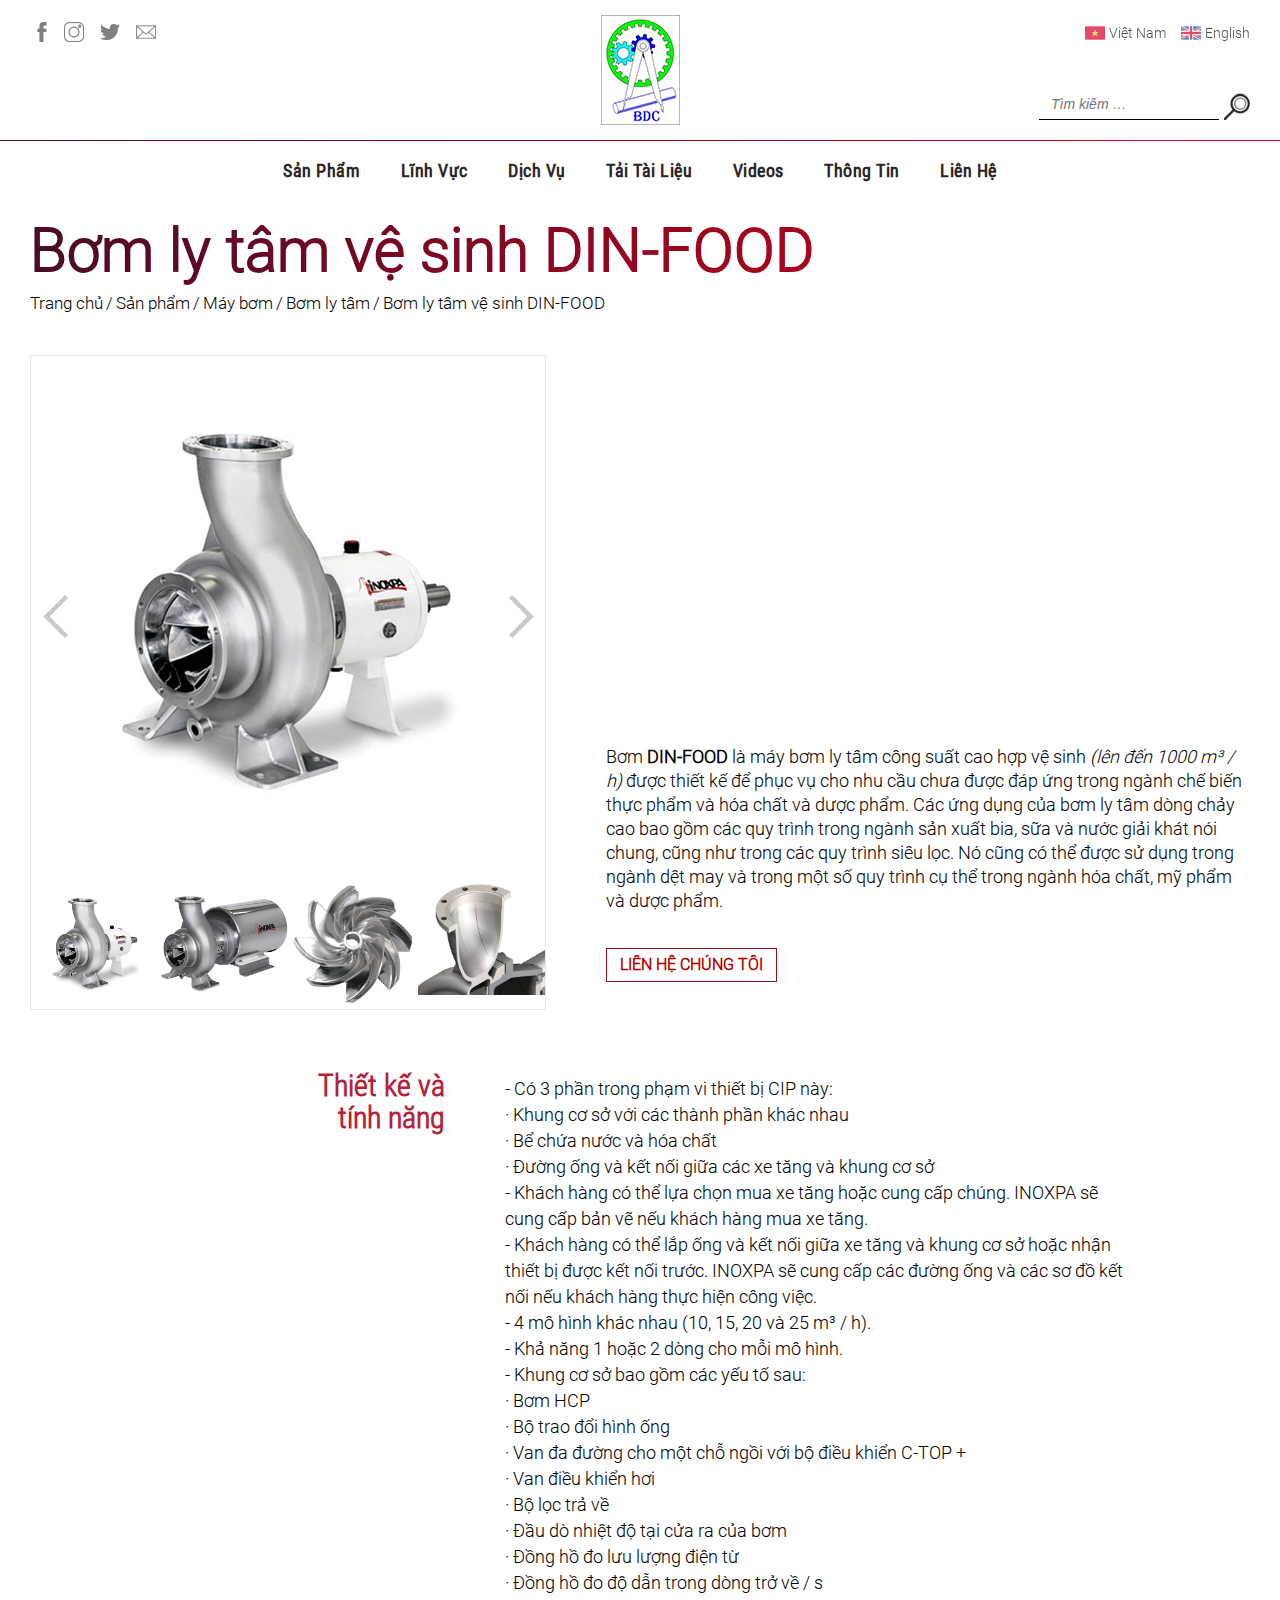
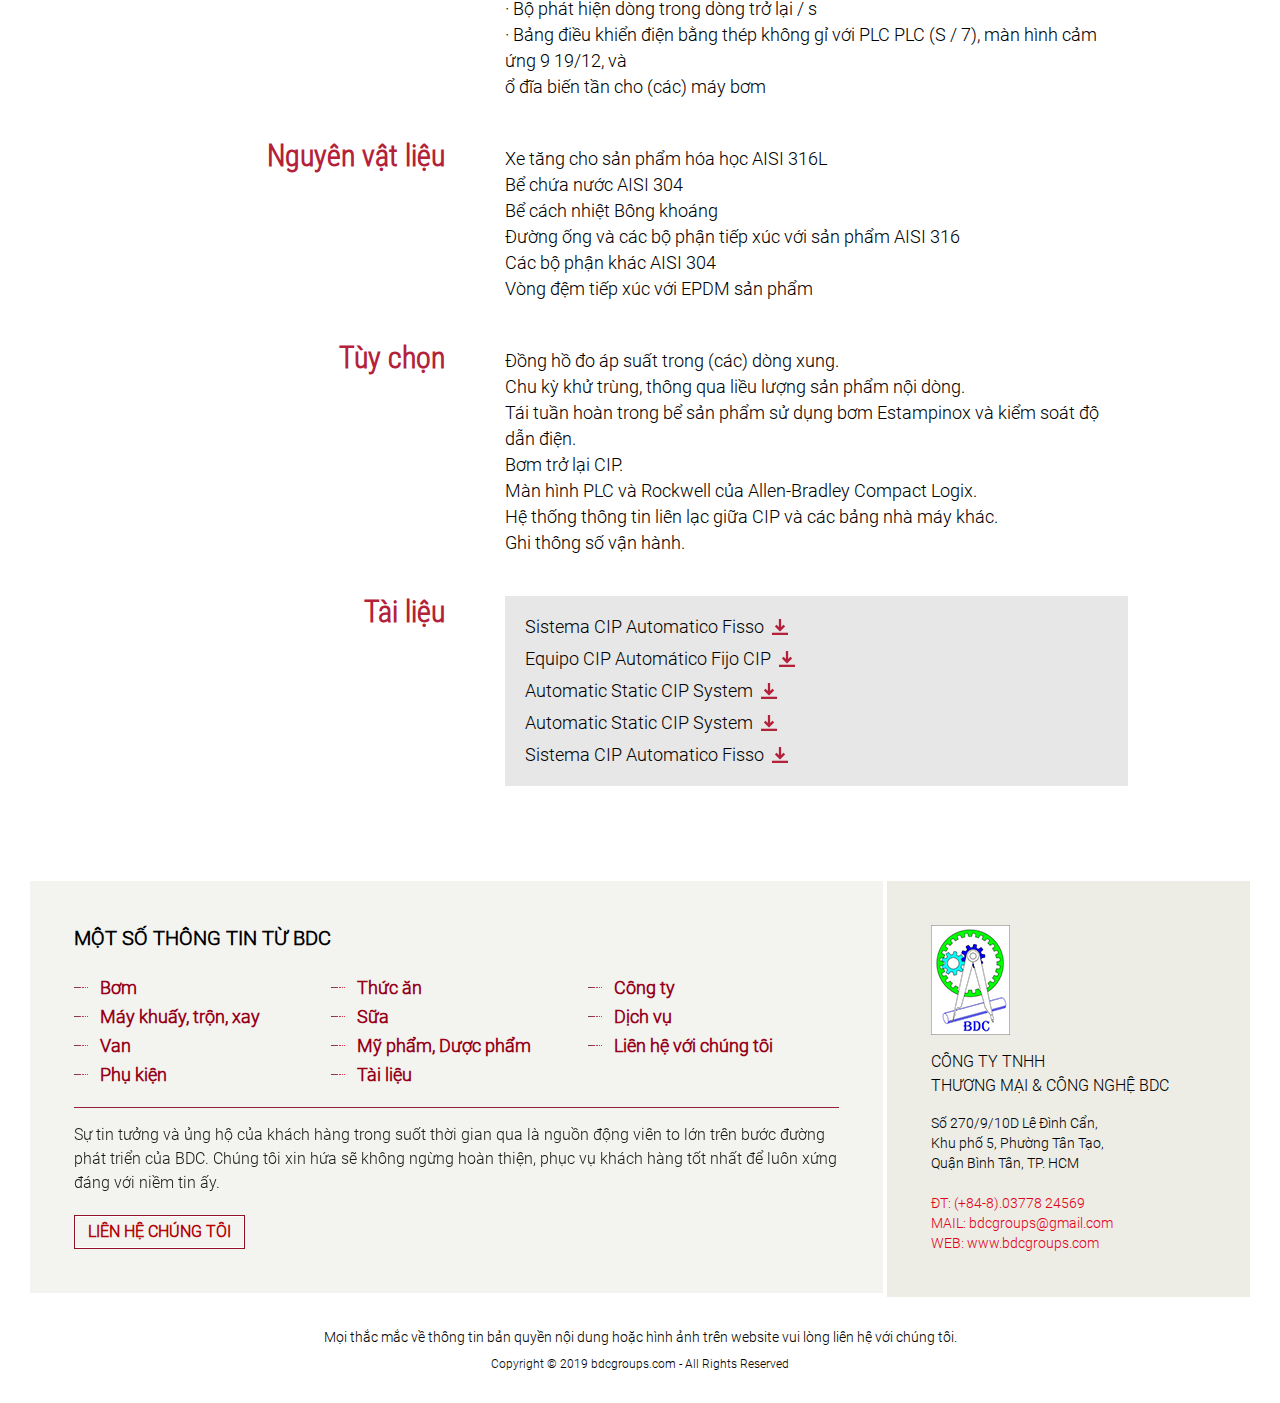
==== commit 0d614928: "update page" ====
--- a/details.html
+++ b/details.html
@@ -173,6 +173,60 @@
             </div>
           </div>
         </div>
+        <div class="box-technical free-txt">
+          <div>
+            <h3>Thiết kế và <br>tính năng</h3>
+            <p>- Có 3 phần trong phạm vi thiết bị CIP này:<br>
+            · Khung cơ sở với các thành phần khác nhau<br>
+            · Bể chứa nước và hóa chất<br>
+            · Đường ống và kết nối giữa các xe tăng và khung cơ sở<br>
+            - Khách hàng có thể lựa chọn mua xe tăng hoặc cung cấp chúng. INOXPA sẽ cung cấp bản vẽ nếu khách hàng mua xe tăng.<br>
+            - Khách hàng có thể lắp ống và kết nối giữa xe tăng và khung cơ sở hoặc nhận thiết bị được kết nối trước. INOXPA sẽ cung cấp các đường ống và các sơ đồ kết nối nếu khách hàng thực hiện công việc.<br>
+            - 4 mô hình khác nhau (10, 15, 20 và 25 m³ / h).<br>
+            - Khả năng 1 hoặc 2 dòng cho mỗi mô hình.<br>
+            - Khung cơ sở bao gồm các yếu tố sau:<br>
+            · Bơm HCP<br>
+            · Bộ trao đổi hình ống<br>
+            · Van đa đường cho một chỗ ngồi với bộ điều khiển C-TOP +<br>
+            · Van điều khiển hơi<br>
+            · Bộ lọc trả về<br>
+            · Đầu dò nhiệt độ tại cửa ra của bơm<br>
+            · Đồng hồ đo lưu lượng điện từ<br>
+            · Đồng hồ đo độ dẫn trong dòng trở về / s<br>
+            · Bộ phát hiện dòng trong dòng trở lại / s<br>
+            · Bảng điều khiển điện bằng thép không gỉ với PLC PLC (S / 7), màn hình cảm ứng 9 19/12, và<br>
+            ổ đĩa biến tần cho (các) máy bơm</p>
+          </div>
+          <div>
+            <h3>Nguyên vật liệu</h3>
+            <p>Xe tăng cho sản phẩm hóa học AISI 316L<br>
+            Bể chứa nước AISI 304<br>
+            Bể cách nhiệt Bông khoáng<br>
+            Đường ống và các bộ phận tiếp xúc với sản phẩm AISI 316<br>
+            Các bộ phận khác AISI 304<br>
+            Vòng đệm tiếp xúc với EPDM sản phẩm</p>
+          </div>
+          <div>
+            <h3>Tùy chọn</h3>
+            <p>Đồng hồ đo áp suất trong (các) dòng xung.<br>
+            Chu kỳ khử trùng, thông qua liều lượng sản phẩm nội dòng.<br>
+            Tái tuần hoàn trong bể sản phẩm sử dụng bơm Estampinox và kiểm soát độ dẫn điện.<br>
+            Bơm trở lại CIP.<br>
+            Màn hình PLC và Rockwell của Allen-Bradley Compact Logix.<br>
+            Hệ thống thông tin liên lạc giữa CIP và các bảng nhà máy khác.<br>
+            Ghi thông số vận hành.</p>
+          </div>
+          <div>
+            <h3>Tài liệu</h3>
+            <div>
+              <a href="#" target="blank">Sistema CIP Automatico Fisso</a><br>
+              <a href="#" target="blank">Equipo CIP Automático Fijo CIP</a><br>
+              <a href="#" target="blank">Automatic Static CIP System</a><br>
+              <a href="#" target="blank">Automatic Static CIP System</a><br>
+              <a href="#" target="blank">Sistema CIP Automatico Fisso</a>
+            </div>
+          </div>
+        </div>
       </div>
     </div>
   </main>
--- a/style.css
+++ b/style.css
@@ -1513,4 +1513,43 @@
 }
 .free-txt > * {
   margin: 15px 0;
+}
+.box-technical {
+  max-width: 80%;
+  margin: 40px auto 0;
+}
+.box-technical > div {
+  overflow: hidden;
+  line-height: 26px;
+}
+.box-technical > div + div {
+  margin-top: 40px;
+}
+.box-technical h3 {
+  float: left;
+  width: 30%;
+  margin-right: 60px;
+  color: #b42239;
+  font-size: 30px;
+  line-height: 32px;
+  text-align: right;
+  font-weight: bold;
+  font-family: 'Roboto Condensed', sans-serif;
+}
+.box-technical p {
+  overflow: hidden;
+  margin-top: 6px;
+}
+.box-technical > div > div {
+  overflow: hidden;
+  background: #e7e7e7;
+  padding: 15px 20px;
+}
+.box-technical > div > div > a {
+  margin: 3px 0;
+  display: inline-block;
+  vertical-align: top;
+  padding-right: 24px;
+  background: url(shared/images/icon_dl.png) no-repeat right center;
+  background-size: 16px;
 }